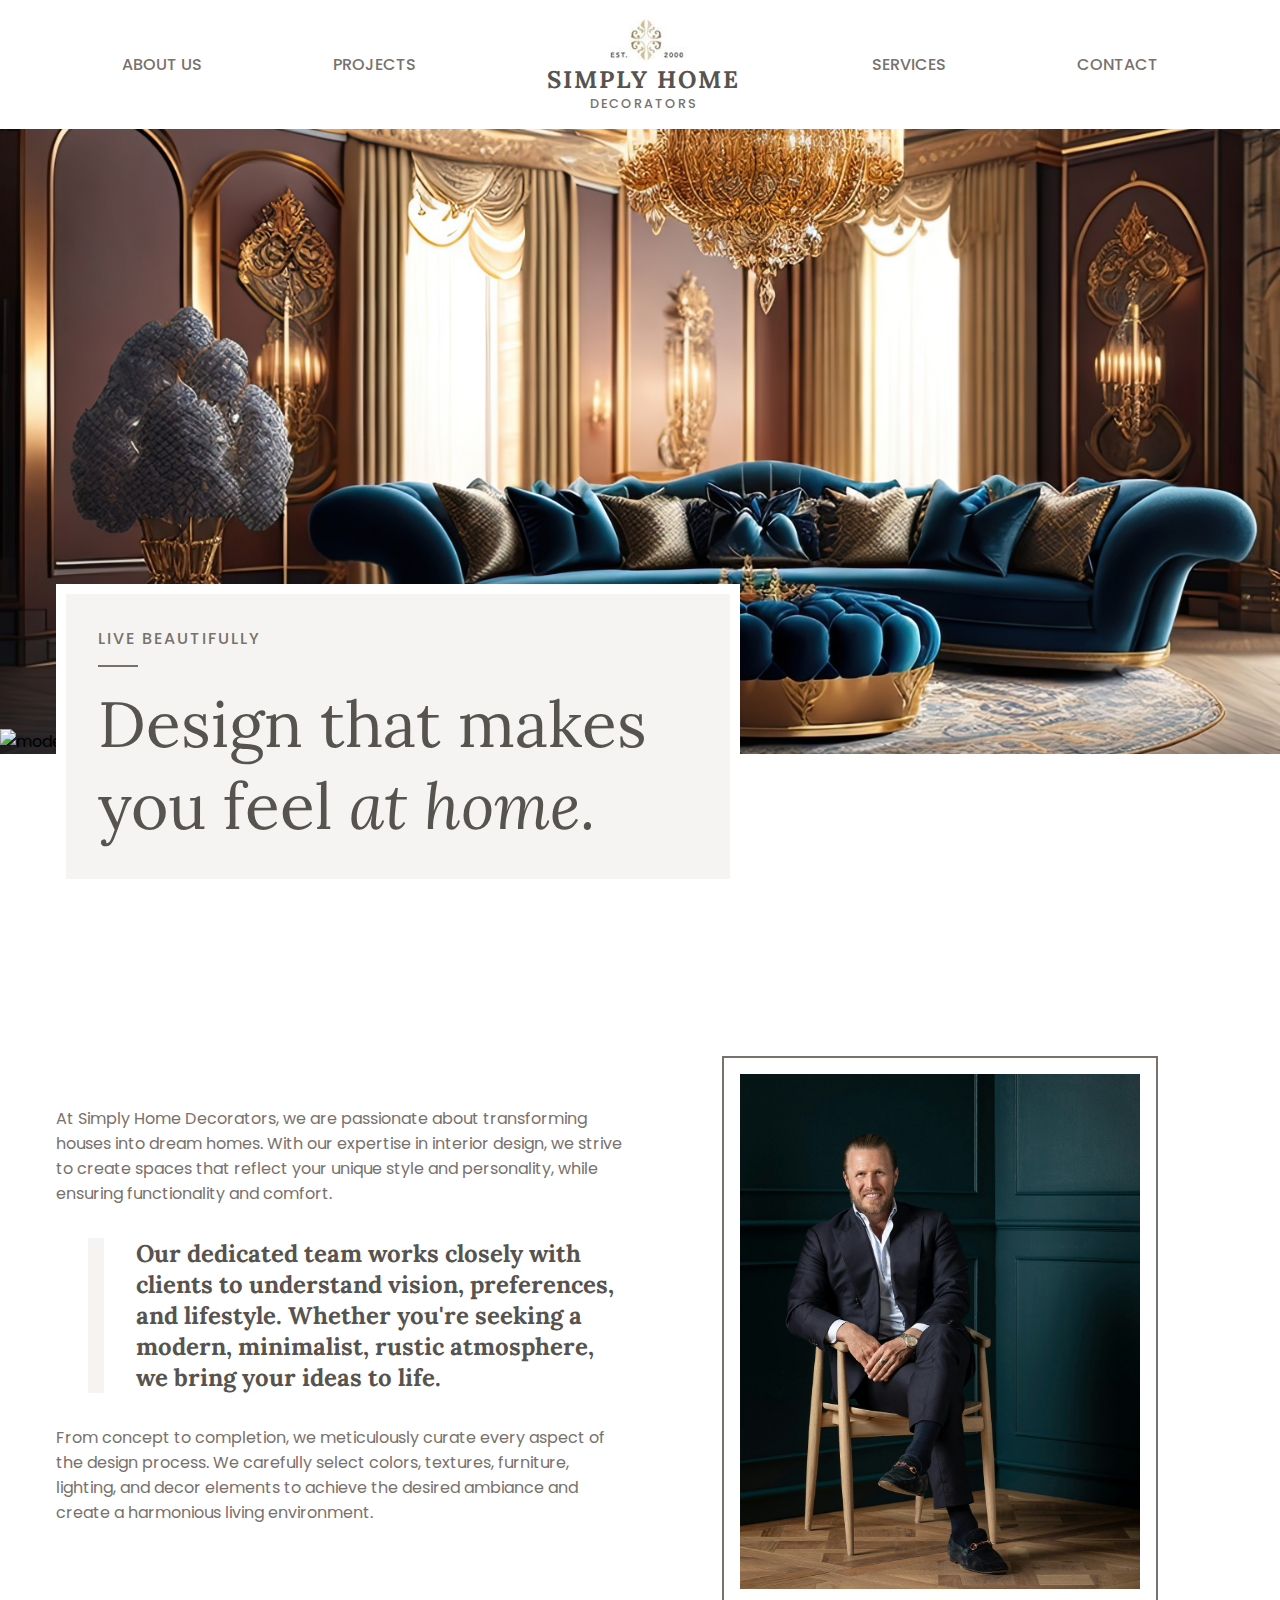
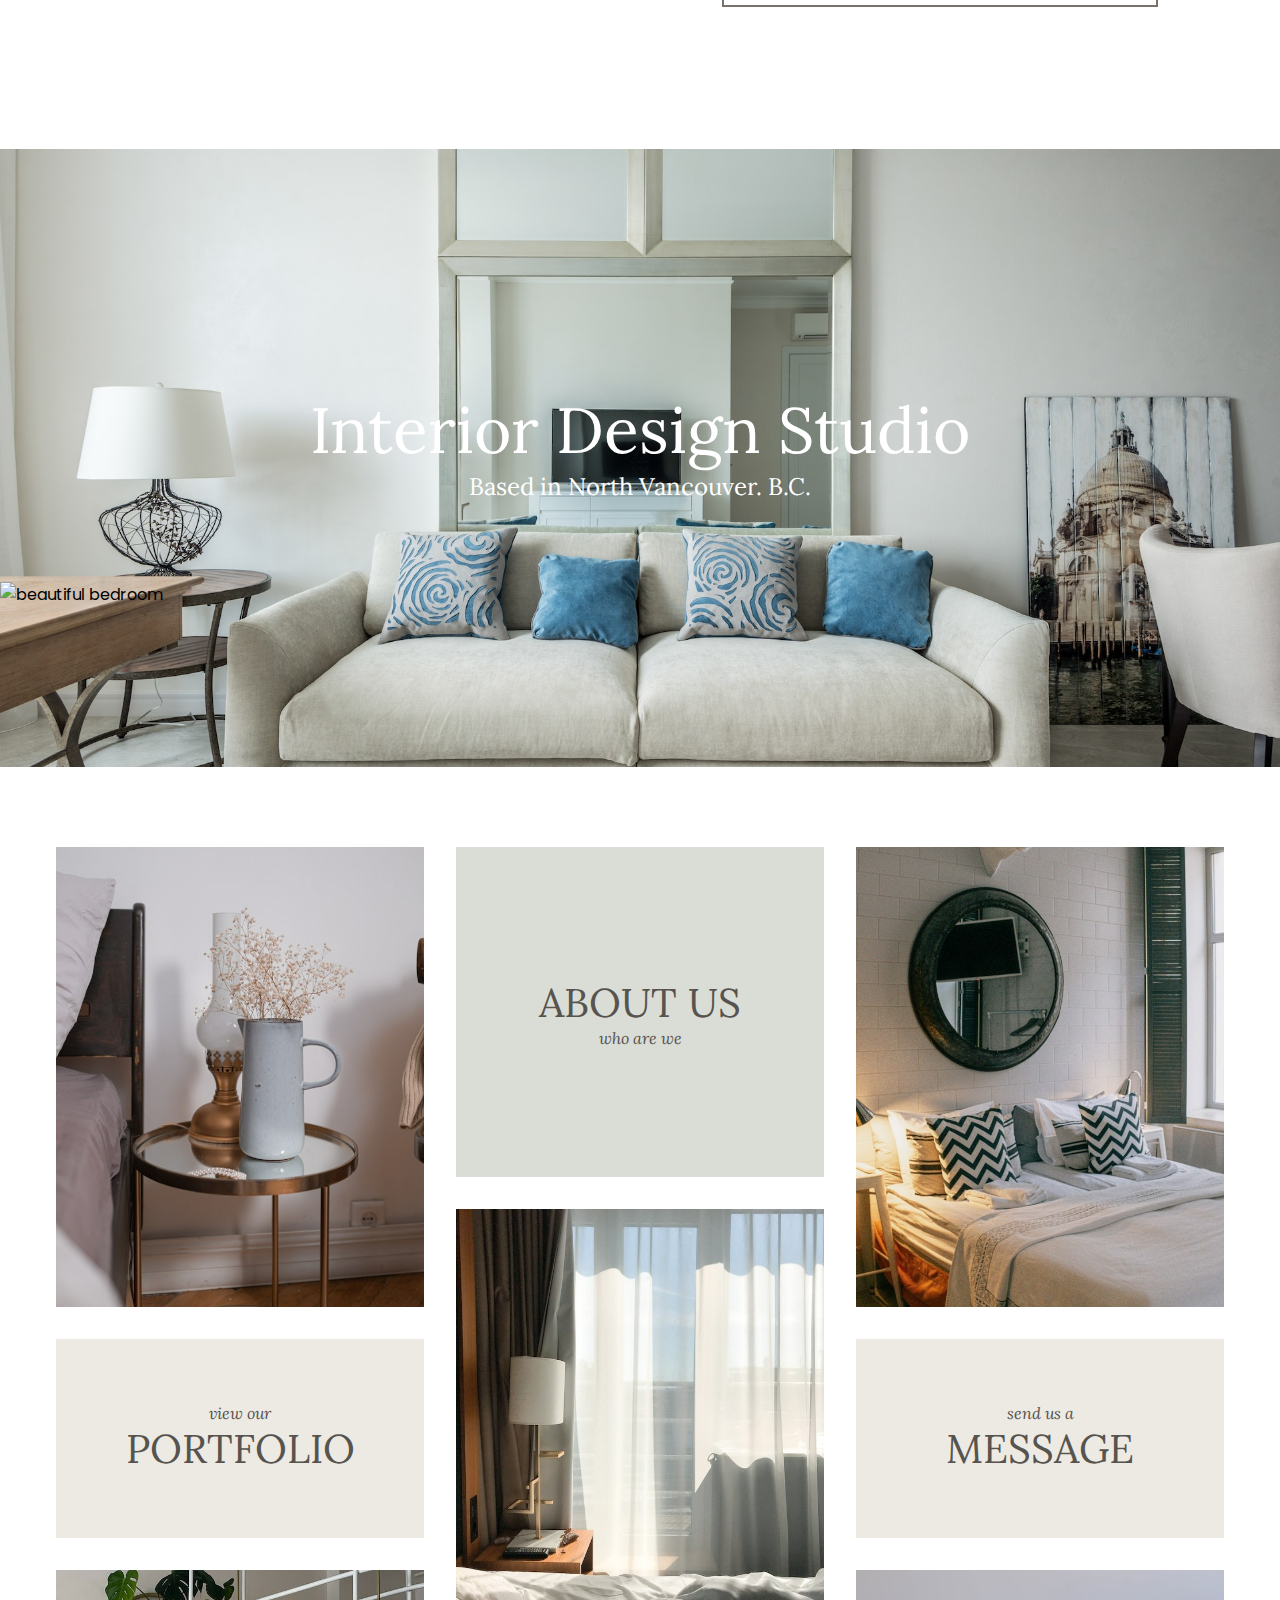
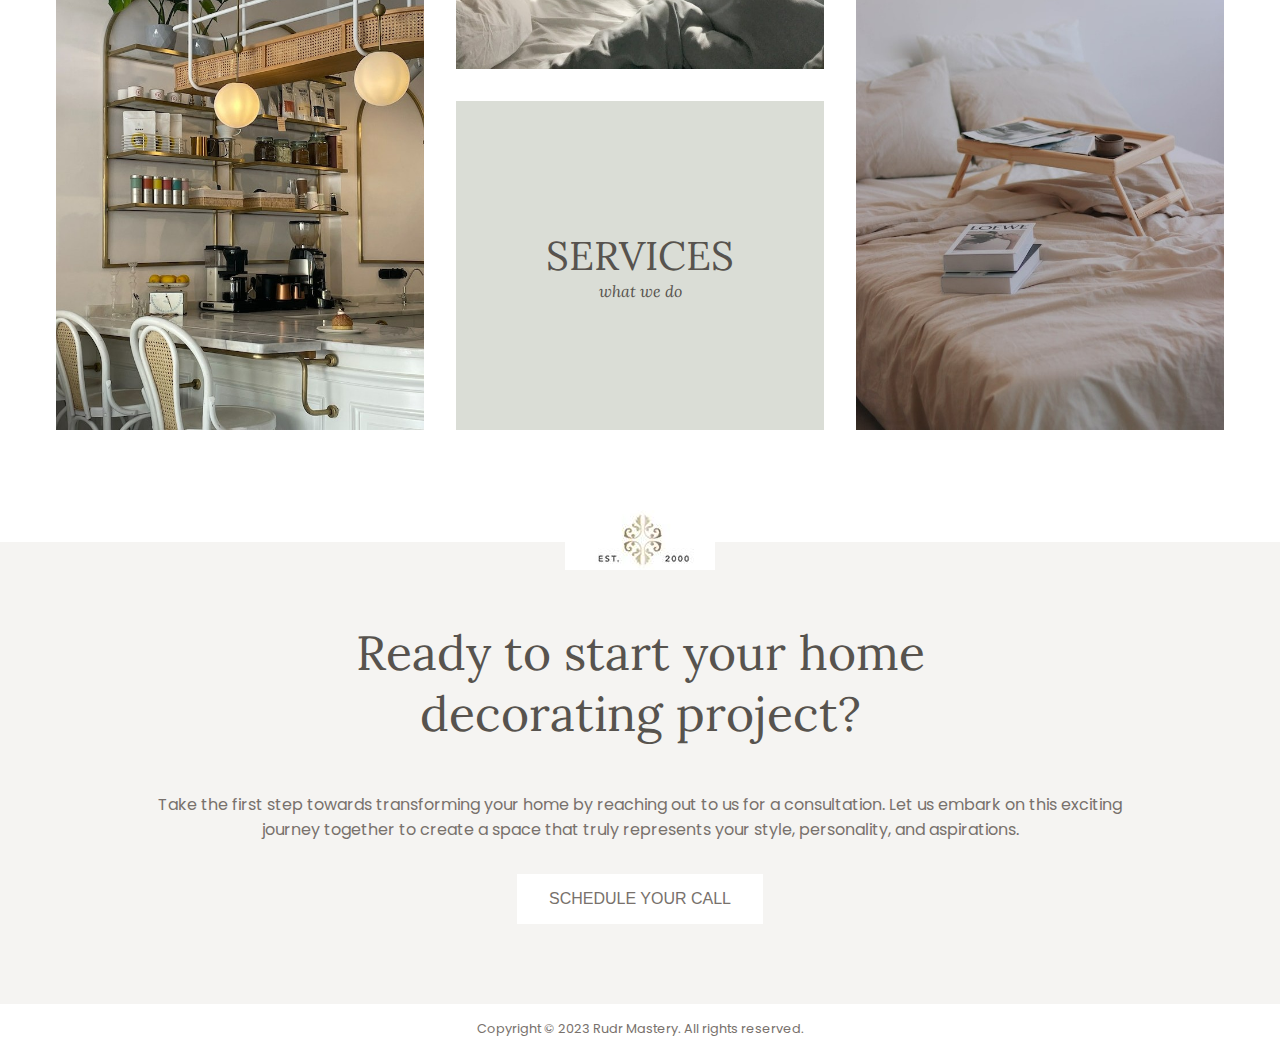
==== Simply Home Decorators/index.html @ 39de439b "Add files via upload" ====
<!DOCTYPE html>
<html lang="en">
  <head>
    <meta charset="UTF-8" />
    <meta name="viewport" content="width=device-width, initial-scale=1.0" />
    <link rel="stylesheet" href="styles.css" />
    <title>Web Design Mastery | Simply Home</title>
  </head>
  <body>
    <nav>
      <ul class="nav__links">
        <li class="link"><a href="./about_us.html">ABOUT US</a></li>
        <li class="link"><a href="./project.html">PROJECTS</a></li>
        <li class="nav__logo">
          <img src="assets/logo.png" alt="logo">
          <a href="./index.html"><h4>SIMPLY HOME</h4></a>
          <p>DECORATORS</p>
        </li>
        <li class="link"><a href="./service.html">SERVICES</a></li>
        <li class="link"><a href="./contact.html">CONTACT</a></li>
      </ul>
    </nav>
    <header class="header">
      <div class="section__container header__container">
        <div class="header__content">
          <h4>LIVE BEAUTIFULLY</h4>
          <h1>Design that makes you feel <span>at home.</span></h1>
        </div>
      </div>
      <!-- Changed header image to a more attractive and modern interior design -->
      <img src="https://www.example.com/modern-living-room.jpg" alt="modern living room" class="header__image"/>
    </header>

    <section class="section__container about__container">
      <div class="about__content">
        <p>
          At Simply Home Decorators, we are passionate about transforming houses
          into dream homes. With our expertise in interior design, we strive to
          create spaces that reflect your unique style and personality, while
          ensuring functionality and comfort.
        </p>
        <h4>
          Our dedicated team works closely with clients to understand vision,
          preferences, and lifestyle. Whether you're seeking a modern,
          minimalist, rustic atmosphere, we bring your ideas to life.
        </h4>
        <p>
          From concept to completion, we meticulously curate every aspect of the
          design process. We carefully select colors, textures, furniture,
          lighting, and decor elements to achieve the desired ambiance and
          create a harmonious living environment.
        </p>
      </div>
      <div class="about__image">
        <img src="assets/about.jpg" alt="about" />
      </div>
    </section>

    <section class="banner">
      <div class="section__container banner__container">
        <h4>Interior Design Studio</h4>
        <p>Based in North Vancouver. B.C.</p>
      </div>
      <!-- Changed banner image to a stylish, elegant home design -->
      <img src="https://www.example.com/beautiful-bedroom.jpg" alt="beautiful bedroom" class="banner__image"/>
    </section>

    <section class="section__container display__container">
      <div class="display__col">
        <img src="assets/display-1.jpg" alt="display" />
        <div class="display__content">
          <p>view our</p>
          <h4>PORTFOLIO</h4>
        </div>
        <img src="assets/display-2.jpg" alt="display" />
      </div>
      <div class="display__col">
        <div class="display__content">
          <h4>ABOUT US</h4>
          <p>who are we</p>
        </div>
        <img src="assets/display-3.jpg" alt="display" />
        <div class="display__content">
          <h4>SERVICES</h4>
          <p>what we do</p>
        </div>
      </div>
      <div class="display__col">
        <img src="assets/display-4.jpg" alt="display" />
        <div class="display__content">
          <p>send us a</p>
          <h4>MESSAGE</h4>
        </div>
        <img src="assets/display-5.jpg" alt="display" />
      </div>
    </section>

    <footer class="footer">
      <div class="section__container footer__container">
        <img src="assets/logo.png" alt="footer logo" />
        <h4>Ready to start your home decorating project?</h4>
        <p>
          Take the first step towards transforming your home by reaching out to
          us for a consultation. Let us embark on this exciting journey together
          to create a space that truly represents your style, personality, and
          aspirations.
        </p>
        <button>SCHEDULE YOUR CALL</button>
      </div>
    </footer>
    <div class="footer__bar">
      <p>Copyright © 2023 Rudr Mastery. All rights reserved.</p>
    </div>
  </body>
</html>
---- Simply Home Decorators/styles.css ----
@import url("https://fonts.googleapis.com/css2?family=Lora:ital@0;1&family=Poppins:wght@400;500;600&display=swap");

:root {
  --primary-color: #f5f4f2;
  --text-dark: #57534e;
  --text-light: #78716c;
  --white: #ffffff;
  --max-width: 1200px;
  --header-font: "Lora", serif;
}

* {
  padding: 0;
  margin: 0;
  box-sizing: border-box;
}

.section__container {
  max-width: var(--max-width);
  margin: auto;
  padding: 5rem 1rem;
}

img {
  width: 100%;
  display: flex;
}

a {
  text-decoration: none;
}

body {
  font-family: "Poppins", sans-serif;
}

nav {
  max-width: var(--max-width);
  margin: auto;
  padding: 1rem;
}

.nav__links {
  list-style: none;
  display: flex;
  align-items: center;
  justify-content: space-around;
}

.link a {
  font-weight: 500;
  color: var(--text-light);
  transition: 0.3s;
}

.link a:hover {
  color: var(--text-dark);
}

.nav__logo {
  text-align: center;
  cursor: pointer;
}

.nav__logo img {
  margin: auto;
  max-width: 120px;
}

.nav__logo h4 {
  font-size: 1.5rem;
  font-family: var(--header-font);
  letter-spacing: 2px;
  color: var(--text-dark);
}

.nav__logo p {
  font-size: 0.8rem;
  font-weight: 500;
  letter-spacing: 2px;
  color: var(--text-light);
}

.header {
  margin-bottom: 10rem;
  background-image: url("assets/header.jpg");
  background-position: center center;
  background-size: cover;
  background-repeat: no-repeat;
}

.header__container {
  min-height: 600px;
  position: relative;
}

.header__content {
  position: absolute;
  bottom: -10rem;
  padding: 2rem;
  background-color: var(--primary-color);
  border: 10px solid var(--white);
}

.header__content h4 {
  position: relative;
  margin-bottom: 2rem;
  font-size: 1rem;
  font-weight: 500;
  letter-spacing: 2px;
  color: var(--text-light);
}

.header__content h4::before {
  position: absolute;
  content: "";
  bottom: -1rem;
  left: 0;
  height: 2px;
  width: 40px;
  background-color: var(--text-light);
}

.header__content h1 {
  width: 100%;
  max-width: 600px;
  font-size: 4rem;
  font-weight: 400;
  font-family: var(--header-font);
  color: var(--text-dark);
}

.header__content h1 span {
  font-style: italic;
}

.about__container {
  padding: 10rem 1rem;
  display: grid;
  grid-template-columns: repeat(2, 1fr);
  gap: 2rem;
  align-items: center;
}

.about__content p {
  margin-bottom: 2rem;
  color: var(--text-light);
}

.about__content h4 {
  position: relative;
  margin-bottom: 2rem;
  padding-left: 5rem;
  font-size: 1.5rem;
  font-family: var(--header-font);
  color: var(--text-dark);
}

.about__content h4::before {
  position: absolute;
  content: "";
  top: 0;
  left: 2rem;
  height: 100%;
  width: 1rem;
  background-color: var(--primary-color);
}

.about__image img {
  margin: auto;
  max-width: 400px;
  outline: 2px solid var(--text-light);
  outline-offset: 1rem;
}

.banner {
  padding: 10rem 0;
  background-image: url("assets/banner.jpg");
  background-position: center center;
  background-size: cover;
  background-repeat: no-repeat;
}

.banner__container {
  text-align: center;
  color: var(--white);
  font-family: var(--header-font);
}

.banner__container h4 {
  font-size: 4rem;
  font-weight: 400;
}

.banner__container p {
  font-size: 1.5rem;
}

.display__container {
  display: grid;
  grid-template-columns: repeat(3, 1fr);
  gap: 2rem;
}

.display__col {
  display: flex;
  flex-direction: column;
  gap: 2rem;
}

.display__content {
  padding: 4rem 0;
  flex: 1;
  display: grid;
  place-content: center;
  text-align: center;
  font-family: var(--header-font);
  color: var(--text-dark);
}

.display__col:nth-child(1) .display__content,
.display__col:nth-child(3) .display__content {
  background-color: #edeae3;
}

.display__col:nth-child(2) .display__content {
  background-color: #daddd6;
}

.display__content h4 {
  font-size: 2.5rem;
  font-weight: 400;
}

.display__content p {
  font-style: italic;
}

.footer {
  margin-top: 2rem;
  position: relative;
  background-color: var(--primary-color);
}

.footer__container {
  text-align: center;
}

.footer__container img {
  position: absolute;
  top: -2rem;
  left: 50%;
  transform: translateX(-50%);
  max-width: 150px;
}

.footer__container h4 {
  max-width: 600px;
  margin: auto;
  margin-bottom: 3rem;
  font-size: 3rem;
  font-weight: 400;
  font-family: var(--header-font);
  color: var(--text-dark);
}

.footer__container p {
  max-width: 1000px;
  margin: auto;
  margin-bottom: 2rem;
  color: var(--text-light);
}

.footer__container button {
  padding: 1rem 2rem;
  outline: none;
  border: none;
  font-size: 1rem;
  font-weight: 500;
  color: var(--text-light);
  background-color: var(--white);
  cursor: pointer;
  transition: 0.3s;
}

.footer__container button:hover {
  color: var(--text-dark);
}

.footer__bar {
  padding: 1rem;
  text-align: center;
  font-size: 0.8rem;
  color: var(--text-light);
}

@media (width < 900px) {
  .about__container {
    grid-template-columns: repeat(1, 1fr);
    gap: 5rem;
  }

  .about__image {
    grid-area: 1/1/2/2;
  }

  .display__container {
    grid-template-columns: repeat(2, 1fr);
    gap: 1rem;
  }

  .display__col:nth-child(3) {
    display: none;
  }
}

@media (width < 600px) {
  .link {
    display: none;
  }

  .header {
    margin-bottom: 20rem;
  }

  .header__content {
    bottom: -20rem;
  }

  .display__container {
    grid-template-columns: repeat(1, 1fr);
  }

  .display__col:nth-child(3) {
    display: flex;
  }
}
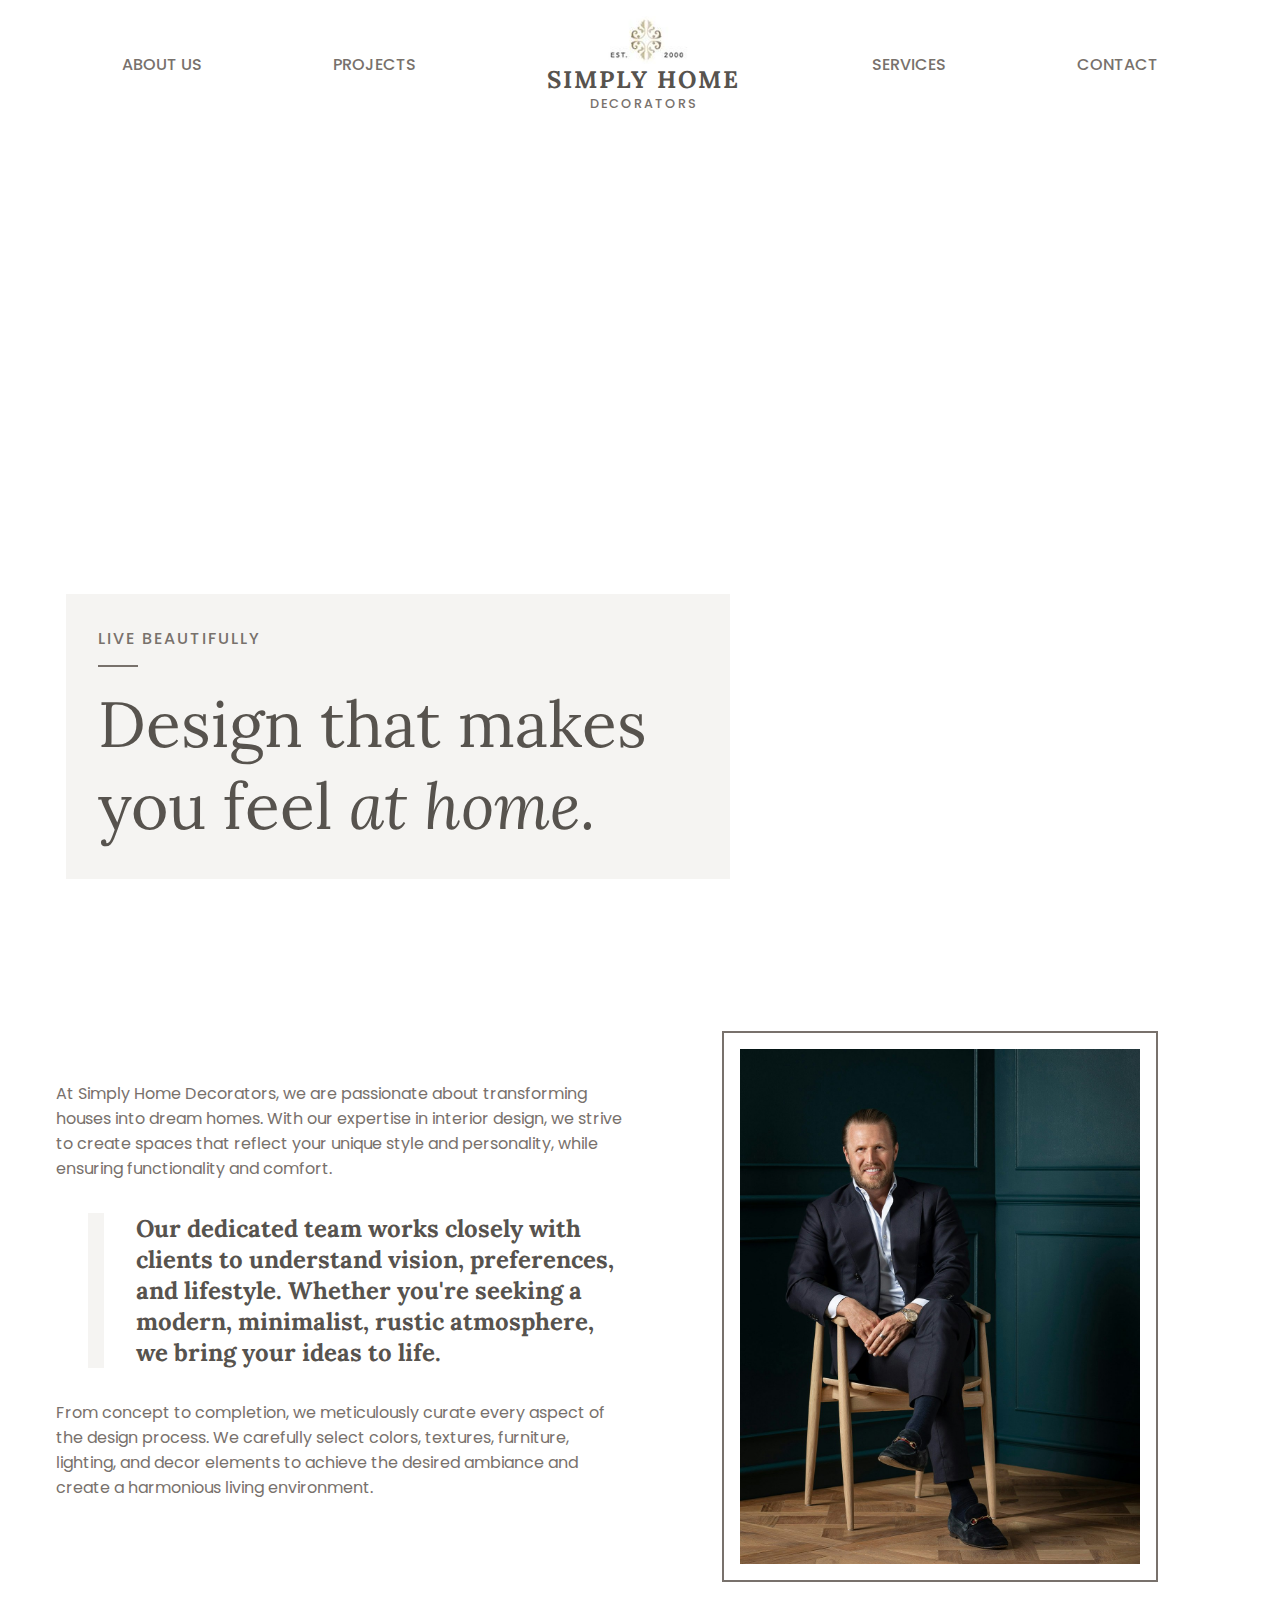
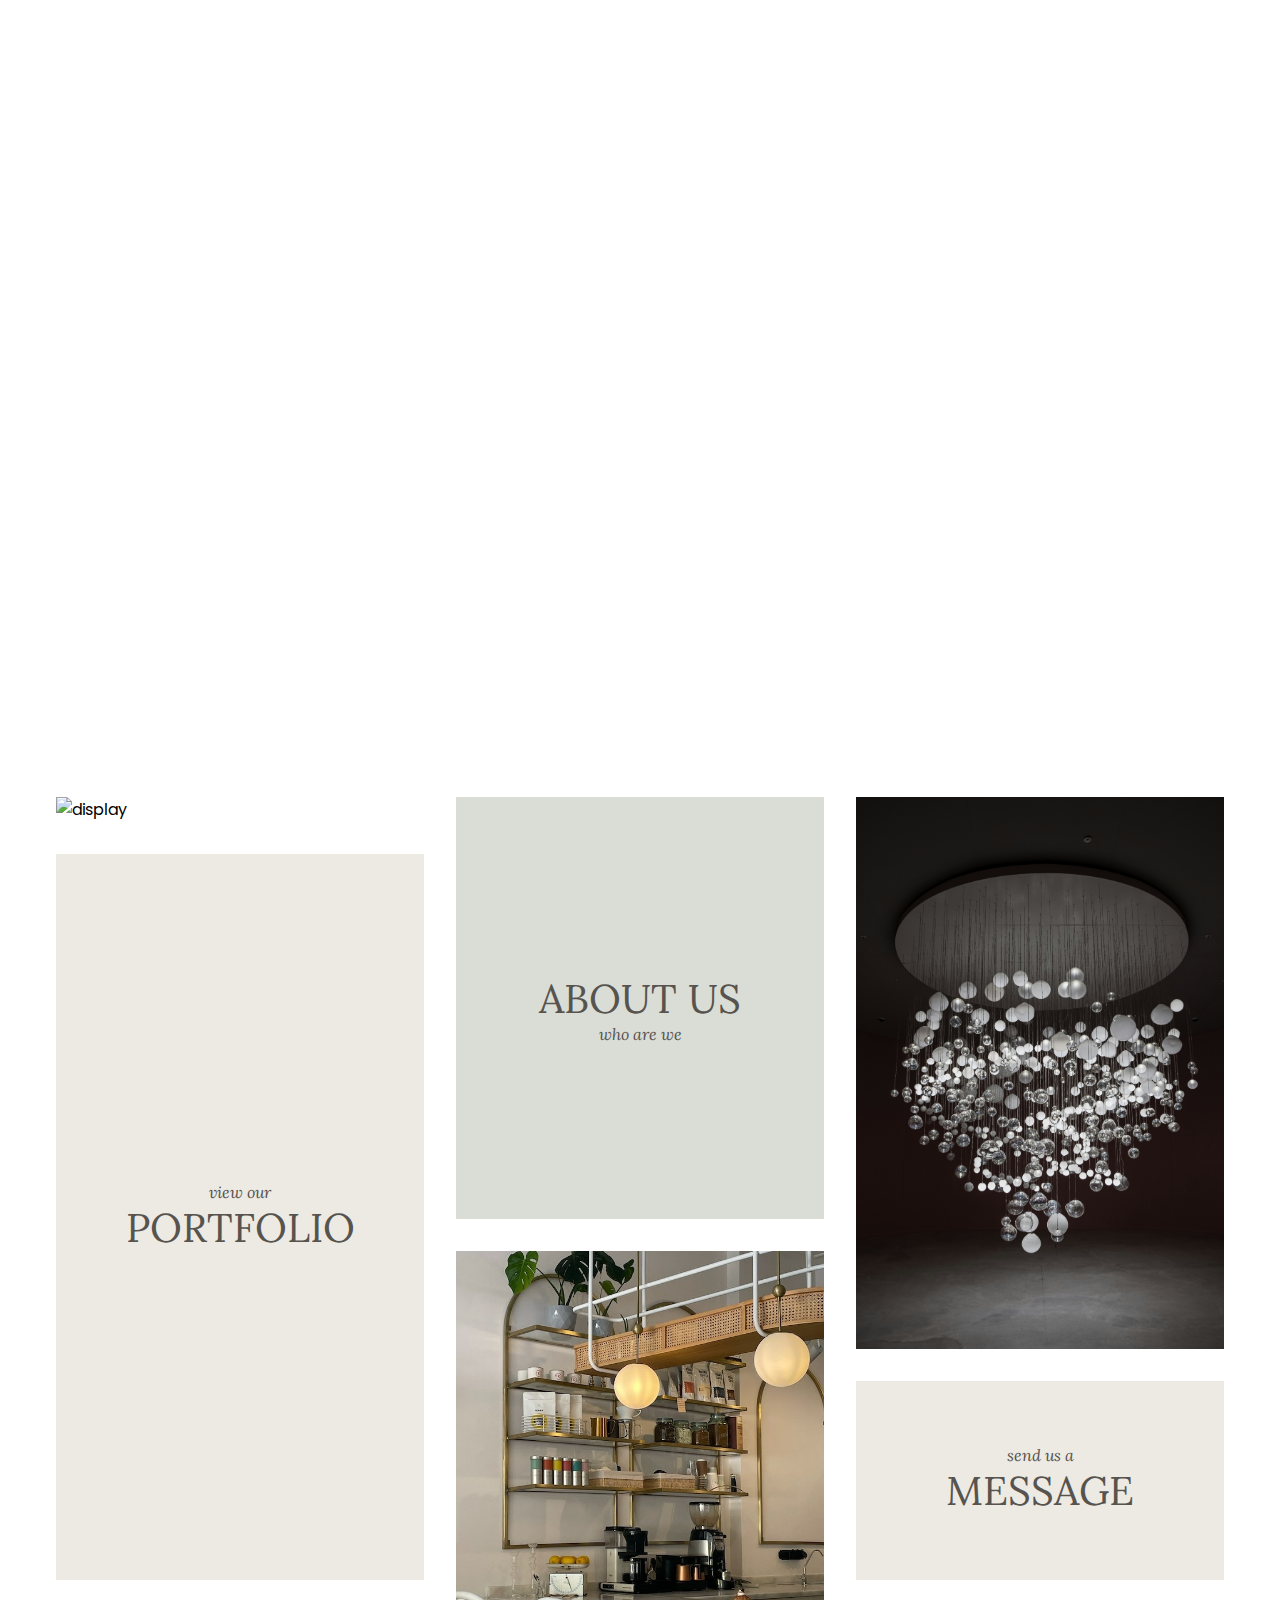
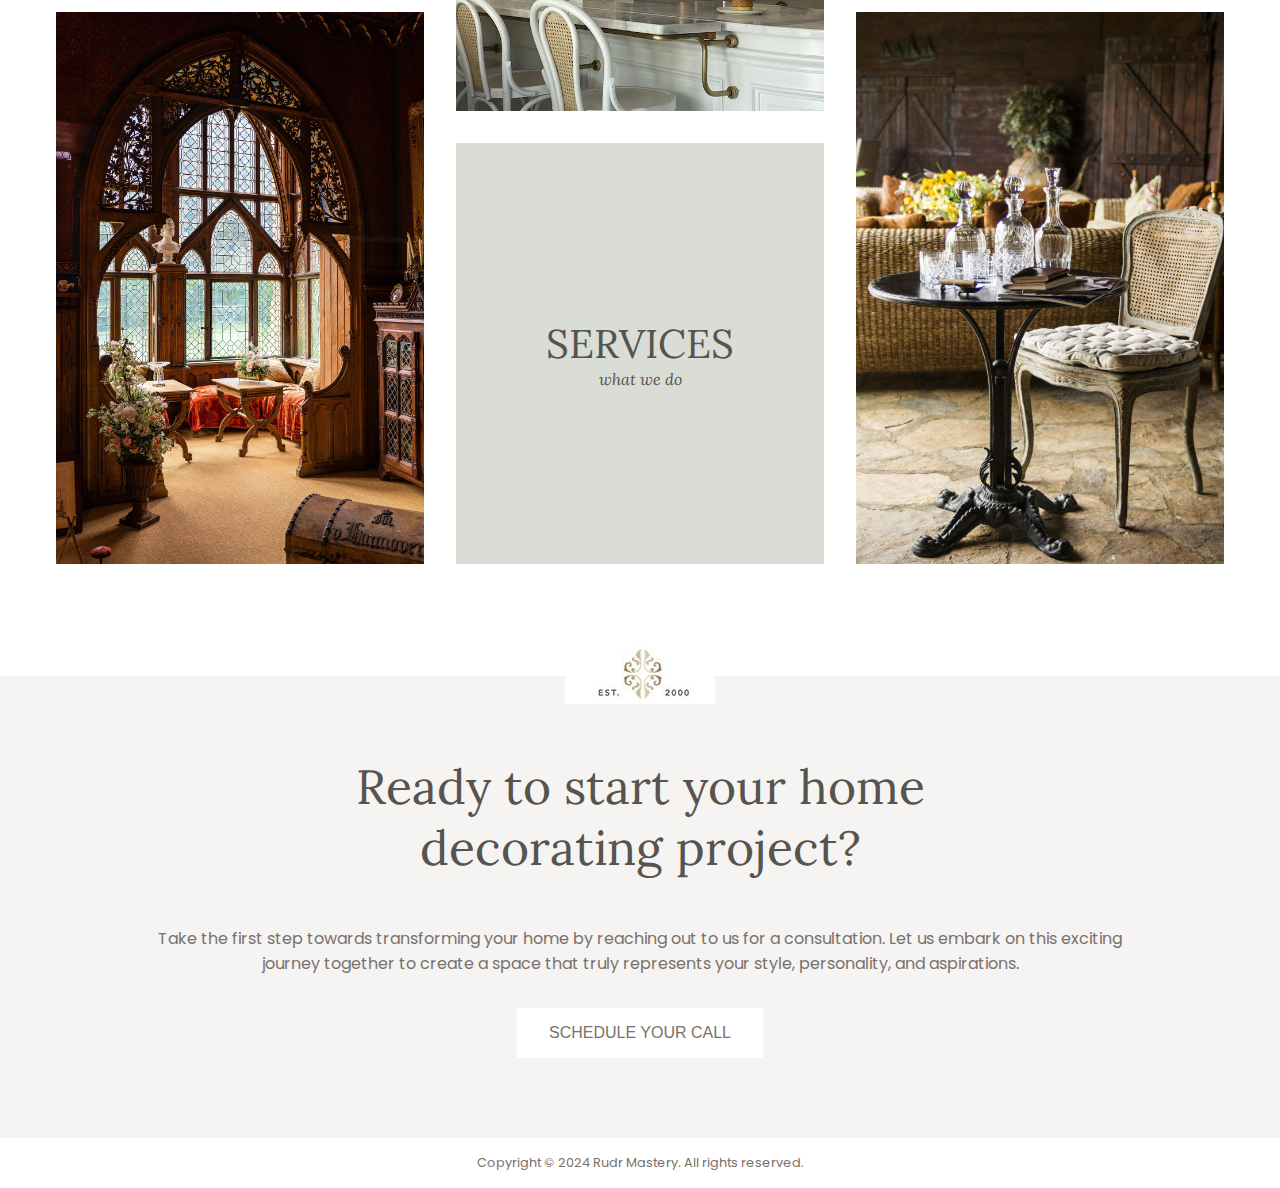
==== commit 3a44909f: "Add files via upload" ====
--- a/Simply Home Decorators/index.html
+++ b/Simply Home Decorators/index.html
@@ -27,8 +27,6 @@
           <h1>Design that makes you feel <span>at home.</span></h1>
         </div>
       </div>
-      <!-- Changed header image to a more attractive and modern interior design -->
-      <img src="https://www.example.com/modern-living-room.jpg" alt="modern living room" class="header__image"/>
     </header>
 
     <section class="section__container about__container">
@@ -61,9 +59,7 @@
         <h4>Interior Design Studio</h4>
         <p>Based in North Vancouver. B.C.</p>
       </div>
-      <!-- Changed banner image to a stylish, elegant home design -->
-      <img src="https://www.example.com/beautiful-bedroom.jpg" alt="beautiful bedroom" class="banner__image"/>
-    </section>
+      </section>
 
     <section class="section__container display__container">
       <div class="display__col">
@@ -109,7 +105,7 @@
       </div>
     </footer>
     <div class="footer__bar">
-      <p>Copyright © 2023 Rudr Mastery. All rights reserved.</p>
+      <p>Copyright © 2024 Rudr Mastery. All rights reserved.</p>
     </div>
   </body>
 </html>
